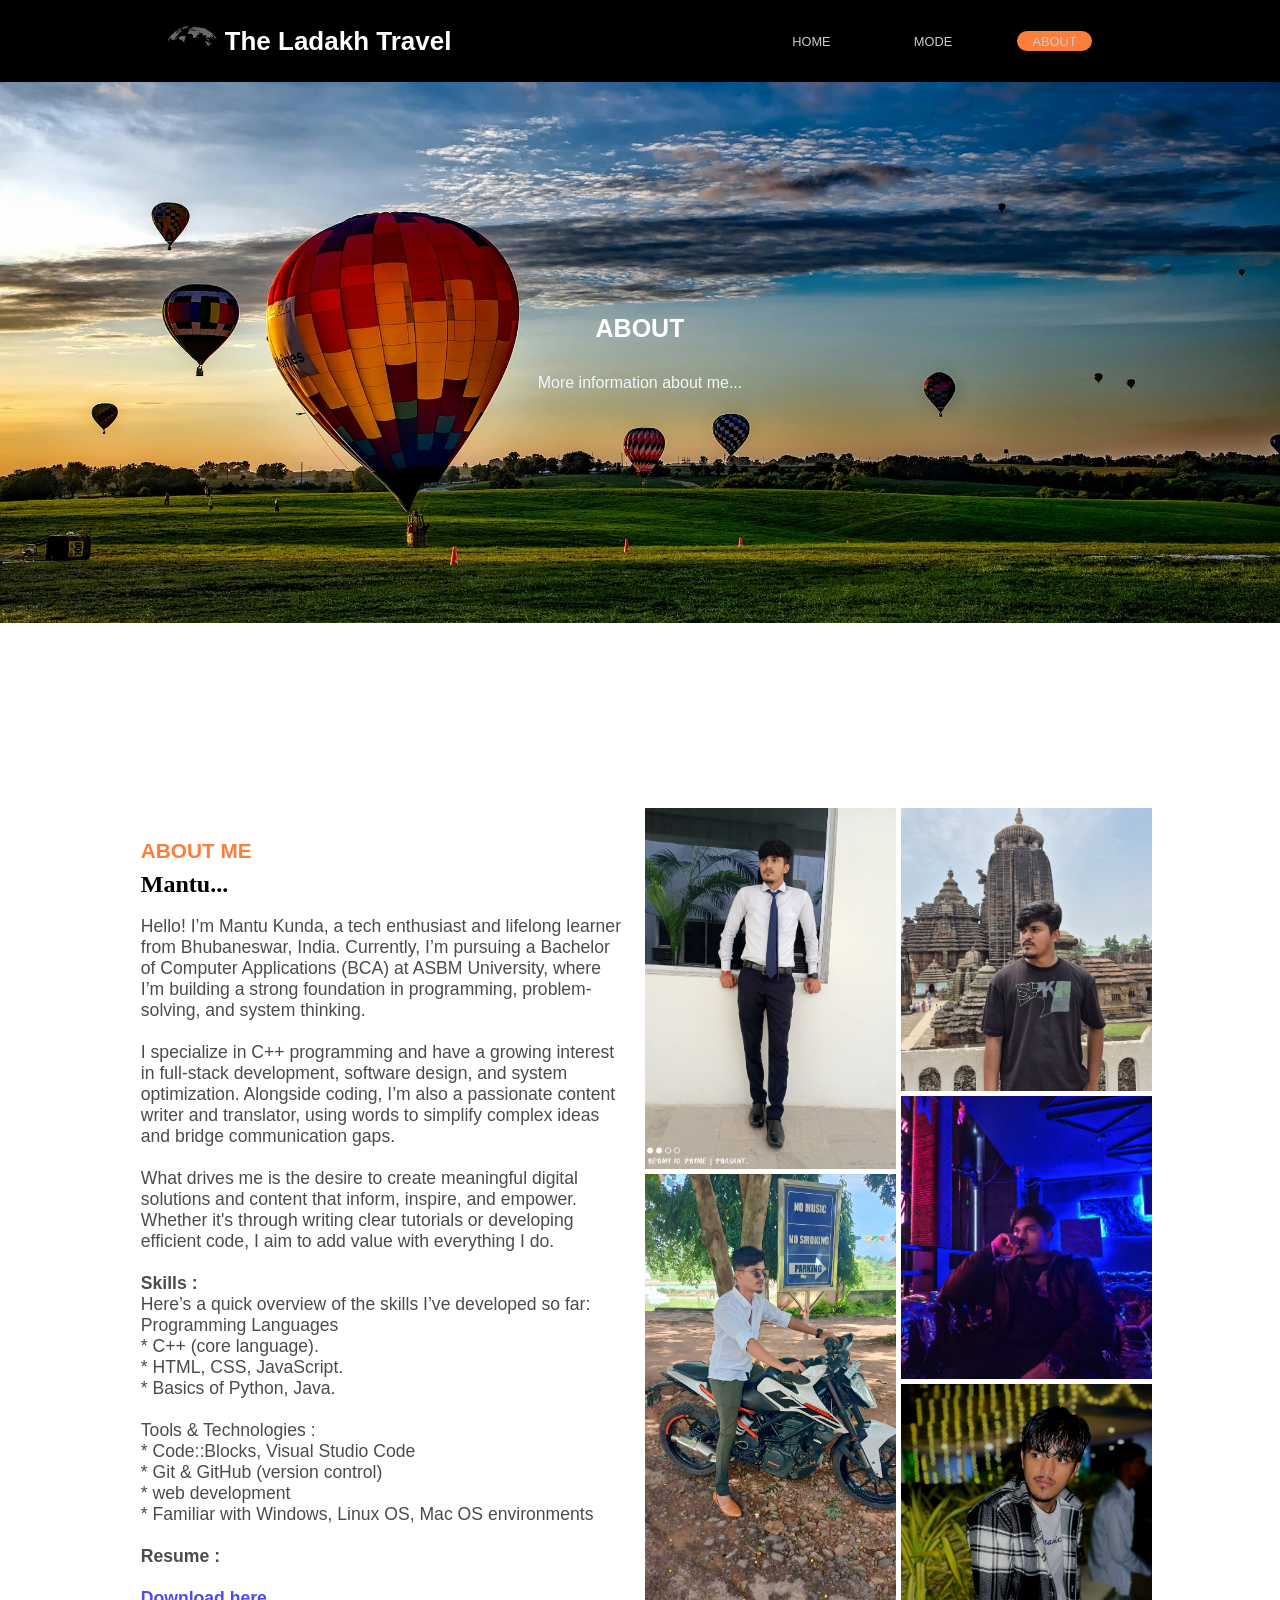
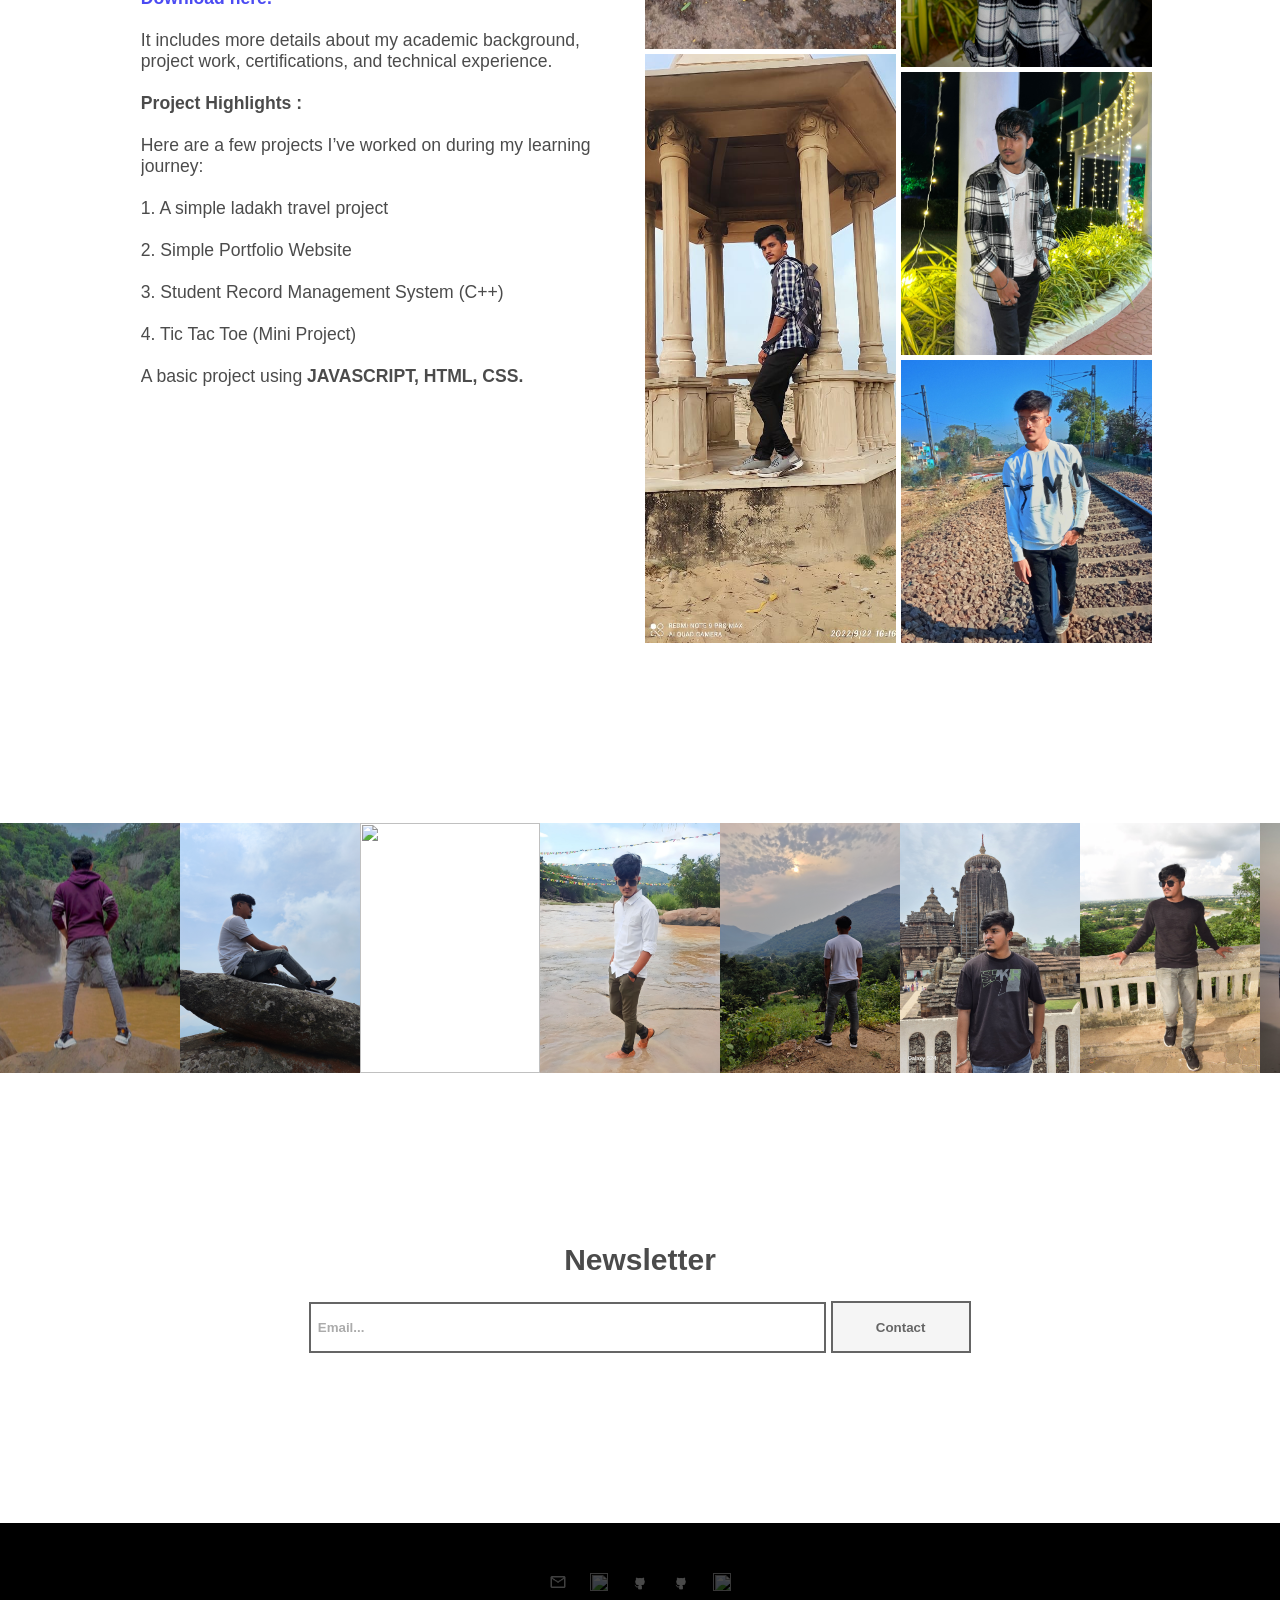
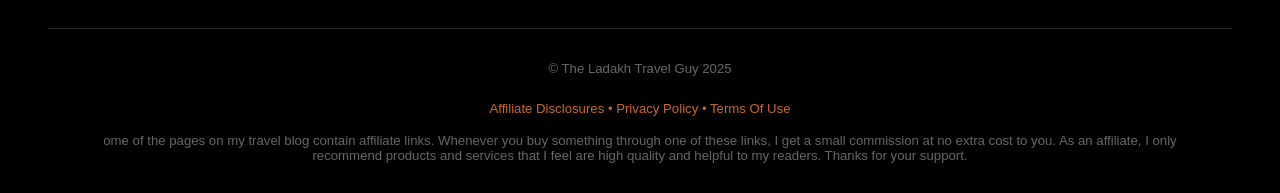
==== about.html @ 4d742898 "Add Ladakh travel website Co-authored-by: Copilot <223556219+Copilot@users.noreply.github.com>" ====
<!DOCTYPE html>
<html lang="en">
<head>
    <meta charset="UTF-8">
    <meta name="viewport" content="width=device-width, initial-scale=1.0">
    <title>Document</title>
    <link rel="stylesheet" href="about.css">
</head>
<body>
    
        <header>
        <section class="head">

            <!-- <div class="side-head-bar">
                <a href="" id="bar">
                    <img src="./IMAGE/menu-bar-2.png" alt="" id="bar-img">
                </a> -->
                <div class="heading">
                    <div id="logo">
                    <img src="./IMAGE/World-Map-Transparent.png" alt="">
                    <h1>The Ladakh Travel</h1>
                </div>

                <div id="search">
                    <span id="home">HOME</a> </span>
                    <span id="mode">MODE</span>
                    <span id="about">ABOUT</span>

                    
                </div>
                <div class="side-bar">
                    <img src="./IMAGE/menu-bar-2.png" alt="">
                </div>
            </div>
                
                

        </section>
    </header>

    <main>
        <section class="Hero-section" style="background-image: url(./IMAGE/pexels-pixabay-210012.jpg);">
        
            <div class="main-content">

                <h1>ABOUT</h1>

                <p id="main-para">More information about me...</p>
                
            </div>

        </section>

        <section class="second-section">
            <div class="container">
                <div class="left-cont">
                    <div class="text">
                        <h1>ABOUT ME</h1>
                        <i>Mantu...</i> <br/><br/>
                        
<p>
Hello! I’m Mantu Kunda, a tech enthusiast and lifelong learner from Bhubaneswar, India. Currently, I’m pursuing a Bachelor of Computer Applications (BCA) at ASBM University, where I’m building a strong foundation in programming, problem-solving, and system thinking.<br/><br/>

I specialize in C++ programming and have a growing interest in full-stack development, software design, and system optimization. Alongside coding, I’m also a passionate content writer and translator, using words to simplify complex ideas and bridge communication gaps.<br/><br/>

What drives me is the desire to create meaningful digital solutions and content that inform, inspire, and empower. Whether it's through writing clear tutorials or developing efficient code, I aim to add value with everything I do.
<br/><br/>

<b>Skills :</b> <br/>

Here’s a quick overview of the skills I’ve developed so far:<br/>

Programming Languages<br/>

* C++ (core language).<br/>
* HTML, CSS, JavaScript.<br/>
* Basics of Python, Java.<br/><br/>

 Tools & Technologies :<br/>

* Code::Blocks, Visual Studio Code<br/>
* Git & GitHub (version control)<br/>
* web development<br/>
* Familiar with Windows, Linux OS, Mac OS environments<br/><br/>


 <b>Resume :</b> <br/><br/>

  <a href="https://drive.google.com/file/d/1Z1b7Raymy5pxY3VEcO0NKfGHgeQiL5Ze/view?usp=drivesdk">Download here.</a><br/><br/>

It includes more details about my academic background, project work, certifications, and technical experience.<br/><br/>


<b>Project Highlights :</b> <br/><br/>

Here are a few projects I’ve worked on during my learning journey:<br/><br/>

1. A simple ladakh travel project<br/><br/>

2. Simple Portfolio Website<br/><br/>

3. Student Record Management System (C++)<br/><br/>

4. Tic Tac Toe (Mini Project)<br/><br/>

 A basic project using <b>JAVASCRIPT, HTML, CSS.</b><br/><br/></p>


                    </div>
                </div>
                <div class="right-cont">
                    <div class="img-sec-1">
                        <img src="./IMAGE/WhatsApp Image 2025-06-11 at 20.24.58 (1).jpeg" alt=""><img src="./IMAGE/WhatsApp Image 2025-06-11 at 20.24.58.jpeg" alt=""><img src="./IMAGE/WhatsApp Image 2025-06-11 at 20.24.59 (1).jpeg" alt="">
                    </div>
                    <div class="img-sec-2">
                        <img src="./IMAGE/WhatsApp Image 2025-06-05 at 18.55.47.jpeg" alt=""><img src="./IMAGE/WhatsApp Image 2025-06-11 at 20.24.56.jpeg" alt=""><img src="./IMAGE/WhatsApp Image 2025-06-11 at 20.24.57 (1).jpeg" alt=""><img src="./IMAGE/WhatsApp Image 2025-06-11 at 20.24.57.jpeg" alt=""><img src="./IMAGE/WhatsApp Image 2025-06-11 at 20.24.59.jpeg" alt="">
                    </div>
                </div>
            </div>
        </section>

        <section class="last-sec">
            <div class="photos">
                <img src="./IMAGE/IMG-20230724-WA0006.jpg" alt="">
                <img src="./IMAGE/IMG20241006102800.jpg" alt="">
                <img src="./IMAGE/IMG_20250121_120242_851.jpg" alt="">
                <img src="./IMAGE/RUID9691e398a3a541218fc2eb62d920707f.jpg" alt="">
                <img src="./IMAGE/IMG20241006071652.jpg" alt="">
                <img src="./IMAGE/WhatsApp Image 2025-06-05 at 18.55.47.jpeg" alt="">
                <img src="./IMAGE/IMG-20241017-WA0010.jpg" alt="">
                <img src="./IMAGE/IMG-20241111-WA0024.jpg" alt="">
            </div>
        </section>

        <section class="news">
            <div class="letter">
                <span>Newsletter</span>
                <div class="n-l">
                    <input type="email" name="mail" placeholder="Email..." id="mail">
                    <button class="news-btn">Contact</button>
                </div>
                
                
            </div>
        </section>

    </main>

     <footer>
        <div class="foot-1">
            <div class="foot-s">
                <img src="./IMAGE/mail_24dp_E3E3E3_FILL0_wght400_GRAD0_opsz24.png" alt="">
            <img src="./IMAGE/hd-white-outline-round-instagram-logo-icon-png-7017516951188810uvfjvesqu.png" alt="">
            <img src="./IMAGE/free-logo-github-free-png.webp" alt="">
            <img src="./IMAGE/free-logo-github-free-png.webp" alt="">
            <img src="./IMAGE/rss_feed_24dp_E3E3E3_FILL0_wght400_GRAD0_opsz24.png" alt=""></div>
            
        </div>
        <div class="foot-2">
            <span>© The Ladakh Travel Guy 2025</span>
            <span id="p">
                Affiliate Disclosures • Privacy Policy • Terms Of Use
            </span>
            <span>ome of the pages on my travel blog contain affiliate links. Whenever you buy something through one of these links, I get a small commission at no extra cost to you. As an affiliate, I only recommend products and services that I feel are high quality and helpful to my readers. Thanks for your support.

            </span>
        </div>
    </footer>

    
    <script src="universal.js"></script>
</body>
</html>
---- about.css ----
:root{
    --black_color : rgb(4, 4, 4);
    --color : rgb(204, 204, 204);
    --background-color: rgb(238, 254, 254);
    --text-color: rgb(237, 237, 237);
    --orange: rgb(250, 127, 61);
    --cadet-color: #7C9093;
    --caledon-color: #A2CEB5;
    --nyanza-color: #DFF2D8;
}

*{
    margin: auto;
    padding: 0;
    font-family: "Inter", sans-serif;
    font-optical-sizing: auto;
    font-weight: 600;
    text-decoration: none;
    scroll-behavior: smooth;
    font-style: normal;
    overflow-x: hidden;
   
}
   
body{
  width: 100%;
  height: 100%;
  /* max-width: 1200px; */
  margin: 0 auto; /* Centers content */
  overflow-x: hidden;
  
}


.head{
    width: 100%;
    height: 80px;
    border: 1px solid black;
    background-color: black;
    display: flex;
    /* gap: 20rem; */
    position: fixed;
    top: 0;
    left: 0;
    z-index: 1;
    /* overflow:-moz-hidden-unscrollable; */

}

/* .side-head-bar{
    display: flex;
    width: 100%;
}

#bar-img{
    display: flex;
    width: 30px;
} */
 .heading{
    width: 95%;
    height: 100%;
    display: flex;
    flex-direction: row;
    align-items: center;
    justify-content: space-around;
 }

#logo{
    color: white;
    display: flex;
    gap: 0.5rem;
    justify-content: center;
    align-items: center;
    padding-right: 2rem; 
    font-weight: 600;
    font-size: larger;
    /* width: 50%; */
}

#logo img{
    width: 50px;
    color: var(--color);
    padding-bottom: 0.5rem;
    opacity: 5.5;
    color: white;
}
#logo h1{
    font-size: 26px;
    font-weight: 600;
}

#search{
    display: flex;
    /* gap: 0.5rem; */
    justify-content: end;
    color: var(--color);
    width: 10%;
    width: 30%;
    
}
#search select{
    font-size: 0.8rem;
    font-weight: 450;
}

#search span:hover, #search select:hover{ 
    transition: 0.2s ease;
    color: rgb(246, 245, 244);
    background-color: var(--orange);
    border-radius: 10px;
    transform: scaleX(1.1);
    

     /* @keyframes bord {
        0%{
            opacity: 0;
            transform: translateX(0);
        }
        100%{
            opacity: 1;
            transform: translateX(100%);
        }
    } */

}
#about{
    background-color: var(--orange);
    color: white;
}


#search span{
    color: var(--color);
    font-weight: 450;
    display: flex;
    justify-content: center;
    align-items: center;
    font-size: 0.8rem;
    transition: 0.3s ease;
    width: 75px;
    height: 20px;
    border-radius: 10px;
    cursor: pointer;
}


#search img{
    width: 20px;
    padding-left: 1.5rem;
    color: var(--black_color);
    cursor: pointer;
}
#search select{
    color: rgb(255, 255, 255);
    background-color: black;
    font-weight: 500;
    border: transparent;
    color: var(--color);
    overflow: visible;
    transition: 0.3s ease;
    display: flex;
    justify-content: center;
    width: 60px;
    height: 20px;
    border-radius: 10px;
    cursor: pointer;
    /* gap: 5rem; */
}

.side-bar{
    display: flex;
    width: 30px;
    justify-content: center;
    align-items: center;
    display: none;

}
.side-bar img{
    width: 20px;
    justify-content: center;
    align-items: center;
    /* display: ; */
}

.Hero-section{
    width: 100%;
    height: 60vh;
    background-color: var(--background-color);
    display: flex;
    flex-direction: column;
    justify-content: center;
    align-items: center;
    text-align: center;
    position: relative;
    z-index: -1;
    left: 0;
    right: 0;
    padding-top: 5.2rem;
    background-size: cover;
    background-position: center;
}

.main-content{
    width: 20%;
    height: 20%;
    display: flex;
    flex-direction: column;
    justify-content: center;
    align-items: center;
    /* gap: 3rem; */
    margin:  auto;
    /* padding-bottom: 5rem; */
    position: relative;
    background-attachment: fixed;
    left: 0;
    right: 0;
    z-index: 0;  
   /* border: 1px solid red; */
    
}

.main-content h1{
    font-size: 25px;
    color: white;
    display: flex;
    overflow: auto;
    position: relative;
    
}

.main-content p{
    color:aliceblue;
    font-weight: 200;
}

.second-section{
    width: 100%;
    height: 200vh;
    /* border: 2px solid red; */
    display: flex;
    justify-content: center;
    align-items: center;
}
.container{
    width: 80%;
    height: 80%;
    /* border: 2px solid red; */
    display: flex;
    justify-content: center;
    align-items: center;
    overflow-y: hidden;
}
.left-cont{
    width: 100%;
    height: 100%;
    /* border: 2px solid rgb(0, 255, 179); */
    display: flex;
    justify-content: center;
    align-items: center;
}
.text{
    width: 95%;
    height: 95%;
    /* border: 2px solid midnightblue; */
    

}
.text p{
    opacity: 0.7;
    font-size: 1.1rem;
    font-weight: 400;
    gap: 1rem;
    text-align: left;
}
.text h1{
    padding-bottom: 0.5rem;
    font-size: 1.3rem;
    font-weight: 550;
    color: var(--orange);
    /* opacity: 1.5; */
}
.text i{
    padding-bottom: 1rem;
    font-size: 1.5rem;
    font-weight: 600;
    /* opacity: 1.5; */
    font-family: cursive;

}
.right-cont{
    width: 100%;
    height: 100%;
    /* border: 2px solid rgb(0, 13, 255); */
    display: flex;
    overflow-y: hidden;
    justify-content: center;
    align-items: center;
}

.img-sec-1{
    width: 50%;
    height: 100%;
    display: grid;
    grid-template-columns: repeat(1,1fr);
    /* border: 3px solid yellow; */
    overflow-y: hidden;
    
}
.img-sec-1 img{
    display: grid;
    grid-template-columns: repeat(1,1fr);
    border: 5px solid rgb(255, 255, 255);
    width: 100%;
    height: 100%;
    object-fit: cover;
    object-position: center;
}
.img-sec-2{
    width: 50%;
    height: 100%;
    display: grid;
    grid-template-columns: repeat(1,1fr);
    /* border: 3px solid rgb(255, 255, 255); */
    overflow-y: hidden;
    object-fit: cover;
    object-position: center;
    
}
.img-sec-2 img{
    display: grid;
    grid-template-columns: repeat(1,1fr);
    border: 5px solid rgb(255, 255, 255);
    width: 100%;
    height: 100%;
    object-fit: cover;
    object-position: center;
}























.last-sec{
    width: 100vw;
    /* height: 1vh; */
    display: flex;
    position: relative;
    left: 0;
    right: 0;
    z-index: 0;
    
}
.photos{
    width: 100%;
    height: 75%;
    display: grid;
    grid-template-columns: repeat(8,1fr);

}
.photos img{
    width: 180px;
    height: 250px;
    gap: 0;
    object-fit: cover;
    object-position: center;
    /* border: 1px dotted gainsboro; */
}


.news{
    width: 100%;
    height: 50vh;
    display: flex;
    justify-content: center;
    align-items: center;
}
.letter{
    width: 90%;
    height: 30%;
    /* border: 1px solid red; */
    display: flex;
    flex-direction: column;
    justify-content: center;
    align-items: center;
}
.letter span{
    font-size: 30px;
    opacity: 0.7;
}
.n-l input{
    width: 500px;
    height: 35px;
    padding: 0.4rem;
    border: 2px solid black;
    opacity: 0.6;
}
.n-l button{
    width: 140px;
    height: 52px;
    border: 2px solid black;
    font-weight: 800;
    transition: 0.3s ease-in-out;
    opacity: 0.6;
    cursor: pointer;


}
.n-l button:hover{
    color: white;
    background-color: black;
    opacity: 1;
}


footer{
    width: 100%;
    height: 30vh;
    background-color: black;
    position: relative;
    z-index: 0;
    left: 0;
    right: 0;
    display: flex;
    flex-direction: column;
}
.foot-1{
    width: 80%;
    height: 35%;
    /* border: 1px solid green; */
    display: flex;
    flex-direction: row;
    padding-right: 5rem;
    padding-left: 5rem;
    border-bottom: 0.3px solid rgb(77, 76, 76);
    opacity: 0.6;
}
.foot-s{
     width: 20%;
    height: 35%;
    /* border: 1px solid green; */
    display: flex;
    flex-direction: row;
    padding-right: 5rem;
    padding-left: 5rem;
    opacity: 0.6;
    justify-content: center;
    align-items: center;
    margin-top: 2rem;
}
.foot-s img{
    /* border: 1px solid red; */
    width: 18px;
    height: 18px;
    opacity: 0.8;
    /* border-radius: 0.5rem; */
    /* background-color: gray; */
}

.foot-2{
    width: 90%;
    height: 50%;
    /* border: 1px solid pink; */
}
.foot-2 span{
    width: 98%;
    height: 40px;
    /* border: 1px solid red; */
    display: flex;
    text-align: center;
    justify-content: center;
    align-items: center;
    color: gray;
    font-size: 13.2px;
    font-weight: 200;
    opacity: 0.8;
}
#p{
    color: var(--orange);
}

@media (max-width: 768px) {
    /* Base adjustments */
    :root {
        font-size: 14px;
    }
    
    * {
        overflow-x: hidden;
        box-sizing: border-box;
    }

    /* Header/navigation */
    .head {
        height: 60px;
        padding: 0 15px;
    }

    .heading {
        width: 100%;
        justify-content: space-between;
    }

    #logo h1 {
        font-size: 1.2rem;
        white-space: nowrap;
    }
    #home{
        display: none;
    }

    #logo img {
        width: 30px;
    }

    #search {
        display: none; /* Hide complex search on mobile */
    }

    /* Show mobile menu icon */
    .side-bar {
        display: flex;
    }

    .Hero-section {
        height: 40vh; /* Reduce hero section height */
        padding-top: 3rem; /* Adjust padding */
    }
    .main-content {
        width: 90%; /* Full width for main content */
        height: auto; /* Auto height */
    }
    .second-section{
        display: flex;
        width: 100%;
        height: 100%;
        margin-top: 2rem;
    }

    .container{
        display: flex;
        flex-direction: column;
        width: 100%;
        margin-bottom: 4rem;
    }
    .right-cont{
        display: flex;
        flex-direction: row;
        width: 100%;
        height: 100%;


    }
    .img-sec-1{
        height: 100%;

    }
     .last-sec{
      display: flex;
      width: 100%;
      height: 100%;
      justify-content: center;
      align-items: center;

  
    }

    .photos{
      display: grid;
      justify-content: center;
      align-items: center;
      width: 100%;
      grid-template-columns: repeat(4,1fr);
    }
    .photos img{
      width: 100%;
      height: 100%;
    }

    /* Contact section */
    .contact-us {
        height: auto;
        padding: 3rem 0;
        display: flex;

    }

    .container {
        flex-direction: column;
    }

    .contact-left,
    .contact-right {
        width: 90%;
    }

    .level {
        flex-direction: column;
        gap: 1rem;
        display: flex;
    }

    .text-area textarea {
        width: 95%;
    }


    .news{
      margin-top: 3rem;
      width: 90%;
      height: 100%;
      margin-bottom: 3rem;
    }
    .n-l {
        flex-direction: column;
        margin-top: 1rem;
        width: 100%;
        height: 100%;

    }
    .letter span{
      height: 100%;
    }

    .n-l input,
    .n-l button {
        width: 100%;
        margin: 0.5rem 0;
    }


     /* Footer */
    footer {
        height: 100%;
        width: 100%;
        /* padding: 1.5rem 0; */
        display: flex;
        justify-content: center;
        align-items: center;
    }

    /* .foot-1, */
    .foot-1{
      display: flex;
      width: 100%;
      justify-content: center;
      align-items: center;

    }
    .foot-s {
        flex-direction: row;
        display: flex;
        width: 100%;
        justify-content: center;
        align-items: center;
        margin-bottom: 0.5rem;
        /* padding: 1rem; */
    }

    .foot-s img {
        margin: 0.2rem;
    }
    .foot-2 span{
      overflow-y: hidden;
      margin-bottom: 0.4rem;
      margin-top: 0.4rem;
      height: 100%;
      width: 99%;
      font-size: 0.7rem;
    }
}
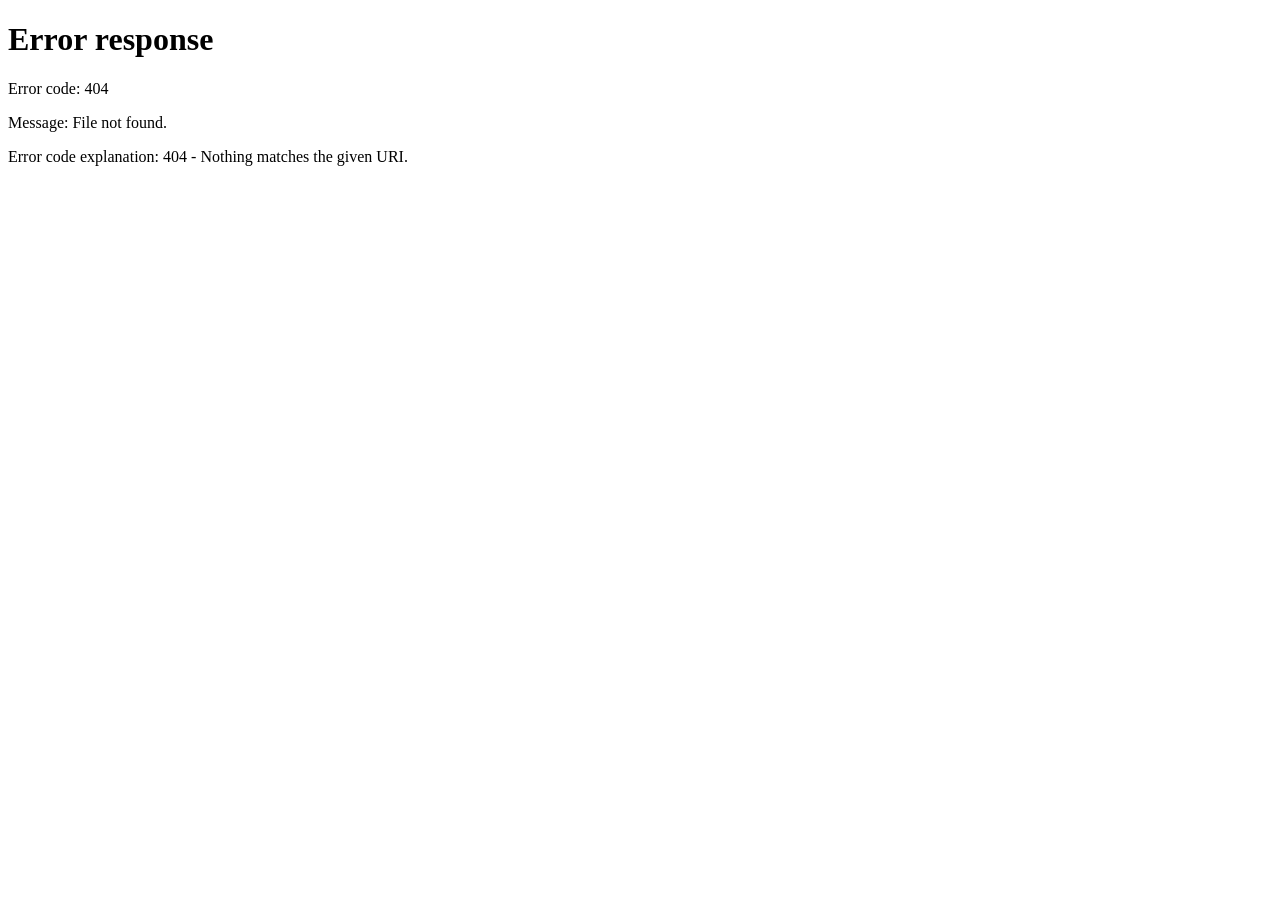
==== commit 2f44cdb1: "Upgrade BHARAT YATRA IQ frontend" ====
--- a/about.html
+++ b/about.html
@@ -3,171 +3,12 @@
 <head>
     <meta charset="UTF-8">
     <meta name="viewport" content="width=device-width, initial-scale=1.0">
-    <title>Document</title>
-    <link rel="stylesheet" href="about.css">
+    <meta http-equiv="refresh" content="0;url=index.html#about-section">
+    <link rel="canonical" href="./index.html#about-section">
+    <title>About Mantu Kunda | BHARAT YATRA</title>
 </head>
 <body>
-    
-        <header>
-        <section class="head">
-
-            <!-- <div class="side-head-bar">
-                <a href="" id="bar">
-                    <img src="./IMAGE/menu-bar-2.png" alt="" id="bar-img">
-                </a> -->
-                <div class="heading">
-                    <div id="logo">
-                    <img src="./IMAGE/World-Map-Transparent.png" alt="">
-                    <h1>The Ladakh Travel</h1>
-                </div>
-
-                <div id="search">
-                    <span id="home">HOME</a> </span>
-                    <span id="mode">MODE</span>
-                    <span id="about">ABOUT</span>
-
-                    
-                </div>
-                <div class="side-bar">
-                    <img src="./IMAGE/menu-bar-2.png" alt="">
-                </div>
-            </div>
-                
-                
-
-        </section>
-    </header>
-
-    <main>
-        <section class="Hero-section" style="background-image: url(./IMAGE/pexels-pixabay-210012.jpg);">
-        
-            <div class="main-content">
-
-                <h1>ABOUT</h1>
-
-                <p id="main-para">More information about me...</p>
-                
-            </div>
-
-        </section>
-
-        <section class="second-section">
-            <div class="container">
-                <div class="left-cont">
-                    <div class="text">
-                        <h1>ABOUT ME</h1>
-                        <i>Mantu...</i> <br/><br/>
-                        
-<p>
-Hello! I’m Mantu Kunda, a tech enthusiast and lifelong learner from Bhubaneswar, India. Currently, I’m pursuing a Bachelor of Computer Applications (BCA) at ASBM University, where I’m building a strong foundation in programming, problem-solving, and system thinking.<br/><br/>
-
-I specialize in C++ programming and have a growing interest in full-stack development, software design, and system optimization. Alongside coding, I’m also a passionate content writer and translator, using words to simplify complex ideas and bridge communication gaps.<br/><br/>
-
-What drives me is the desire to create meaningful digital solutions and content that inform, inspire, and empower. Whether it's through writing clear tutorials or developing efficient code, I aim to add value with everything I do.
-<br/><br/>
-
-<b>Skills :</b> <br/>
-
-Here’s a quick overview of the skills I’ve developed so far:<br/>
-
-Programming Languages<br/>
-
-* C++ (core language).<br/>
-* HTML, CSS, JavaScript.<br/>
-* Basics of Python, Java.<br/><br/>
-
- Tools & Technologies :<br/>
-
-* Code::Blocks, Visual Studio Code<br/>
-* Git & GitHub (version control)<br/>
-* web development<br/>
-* Familiar with Windows, Linux OS, Mac OS environments<br/><br/>
-
-
- <b>Resume :</b> <br/><br/>
-
-  <a href="https://drive.google.com/file/d/1Z1b7Raymy5pxY3VEcO0NKfGHgeQiL5Ze/view?usp=drivesdk">Download here.</a><br/><br/>
-
-It includes more details about my academic background, project work, certifications, and technical experience.<br/><br/>
-
-
-<b>Project Highlights :</b> <br/><br/>
-
-Here are a few projects I’ve worked on during my learning journey:<br/><br/>
-
-1. A simple ladakh travel project<br/><br/>
-
-2. Simple Portfolio Website<br/><br/>
-
-3. Student Record Management System (C++)<br/><br/>
-
-4. Tic Tac Toe (Mini Project)<br/><br/>
-
- A basic project using <b>JAVASCRIPT, HTML, CSS.</b><br/><br/></p>
-
-
-                    </div>
-                </div>
-                <div class="right-cont">
-                    <div class="img-sec-1">
-                        <img src="./IMAGE/WhatsApp Image 2025-06-11 at 20.24.58 (1).jpeg" alt=""><img src="./IMAGE/WhatsApp Image 2025-06-11 at 20.24.58.jpeg" alt=""><img src="./IMAGE/WhatsApp Image 2025-06-11 at 20.24.59 (1).jpeg" alt="">
-                    </div>
-                    <div class="img-sec-2">
-                        <img src="./IMAGE/WhatsApp Image 2025-06-05 at 18.55.47.jpeg" alt=""><img src="./IMAGE/WhatsApp Image 2025-06-11 at 20.24.56.jpeg" alt=""><img src="./IMAGE/WhatsApp Image 2025-06-11 at 20.24.57 (1).jpeg" alt=""><img src="./IMAGE/WhatsApp Image 2025-06-11 at 20.24.57.jpeg" alt=""><img src="./IMAGE/WhatsApp Image 2025-06-11 at 20.24.59.jpeg" alt="">
-                    </div>
-                </div>
-            </div>
-        </section>
-
-        <section class="last-sec">
-            <div class="photos">
-                <img src="./IMAGE/IMG-20230724-WA0006.jpg" alt="">
-                <img src="./IMAGE/IMG20241006102800.jpg" alt="">
-                <img src="./IMAGE/IMG_20250121_120242_851.jpg" alt="">
-                <img src="./IMAGE/RUID9691e398a3a541218fc2eb62d920707f.jpg" alt="">
-                <img src="./IMAGE/IMG20241006071652.jpg" alt="">
-                <img src="./IMAGE/WhatsApp Image 2025-06-05 at 18.55.47.jpeg" alt="">
-                <img src="./IMAGE/IMG-20241017-WA0010.jpg" alt="">
-                <img src="./IMAGE/IMG-20241111-WA0024.jpg" alt="">
-            </div>
-        </section>
-
-        <section class="news">
-            <div class="letter">
-                <span>Newsletter</span>
-                <div class="n-l">
-                    <input type="email" name="mail" placeholder="Email..." id="mail">
-                    <button class="news-btn">Contact</button>
-                </div>
-                
-                
-            </div>
-        </section>
-
-    </main>
-
-     <footer>
-        <div class="foot-1">
-            <div class="foot-s">
-                <img src="./IMAGE/mail_24dp_E3E3E3_FILL0_wght400_GRAD0_opsz24.png" alt="">
-            <img src="./IMAGE/hd-white-outline-round-instagram-logo-icon-png-7017516951188810uvfjvesqu.png" alt="">
-            <img src="./IMAGE/free-logo-github-free-png.webp" alt="">
-            <img src="./IMAGE/free-logo-github-free-png.webp" alt="">
-            <img src="./IMAGE/rss_feed_24dp_E3E3E3_FILL0_wght400_GRAD0_opsz24.png" alt=""></div>
-            
-        </div>
-        <div class="foot-2">
-            <span>© The Ladakh Travel Guy 2025</span>
-            <span id="p">
-                Affiliate Disclosures • Privacy Policy • Terms Of Use
-            </span>
-            <span>ome of the pages on my travel blog contain affiliate links. Whenever you buy something through one of these links, I get a small commission at no extra cost to you. As an affiliate, I only recommend products and services that I feel are high quality and helpful to my readers. Thanks for your support.
-
-            </span>
-        </div>
-    </footer>
-
-    
-    <script src="universal.js"></script>
+    <p>The creator profile is now part of the BHARAT YATRA homepage.</p>
+    <p><a href="./index.html#about-section">Go to About Me</a></p>
 </body>
-</html>+</html>
